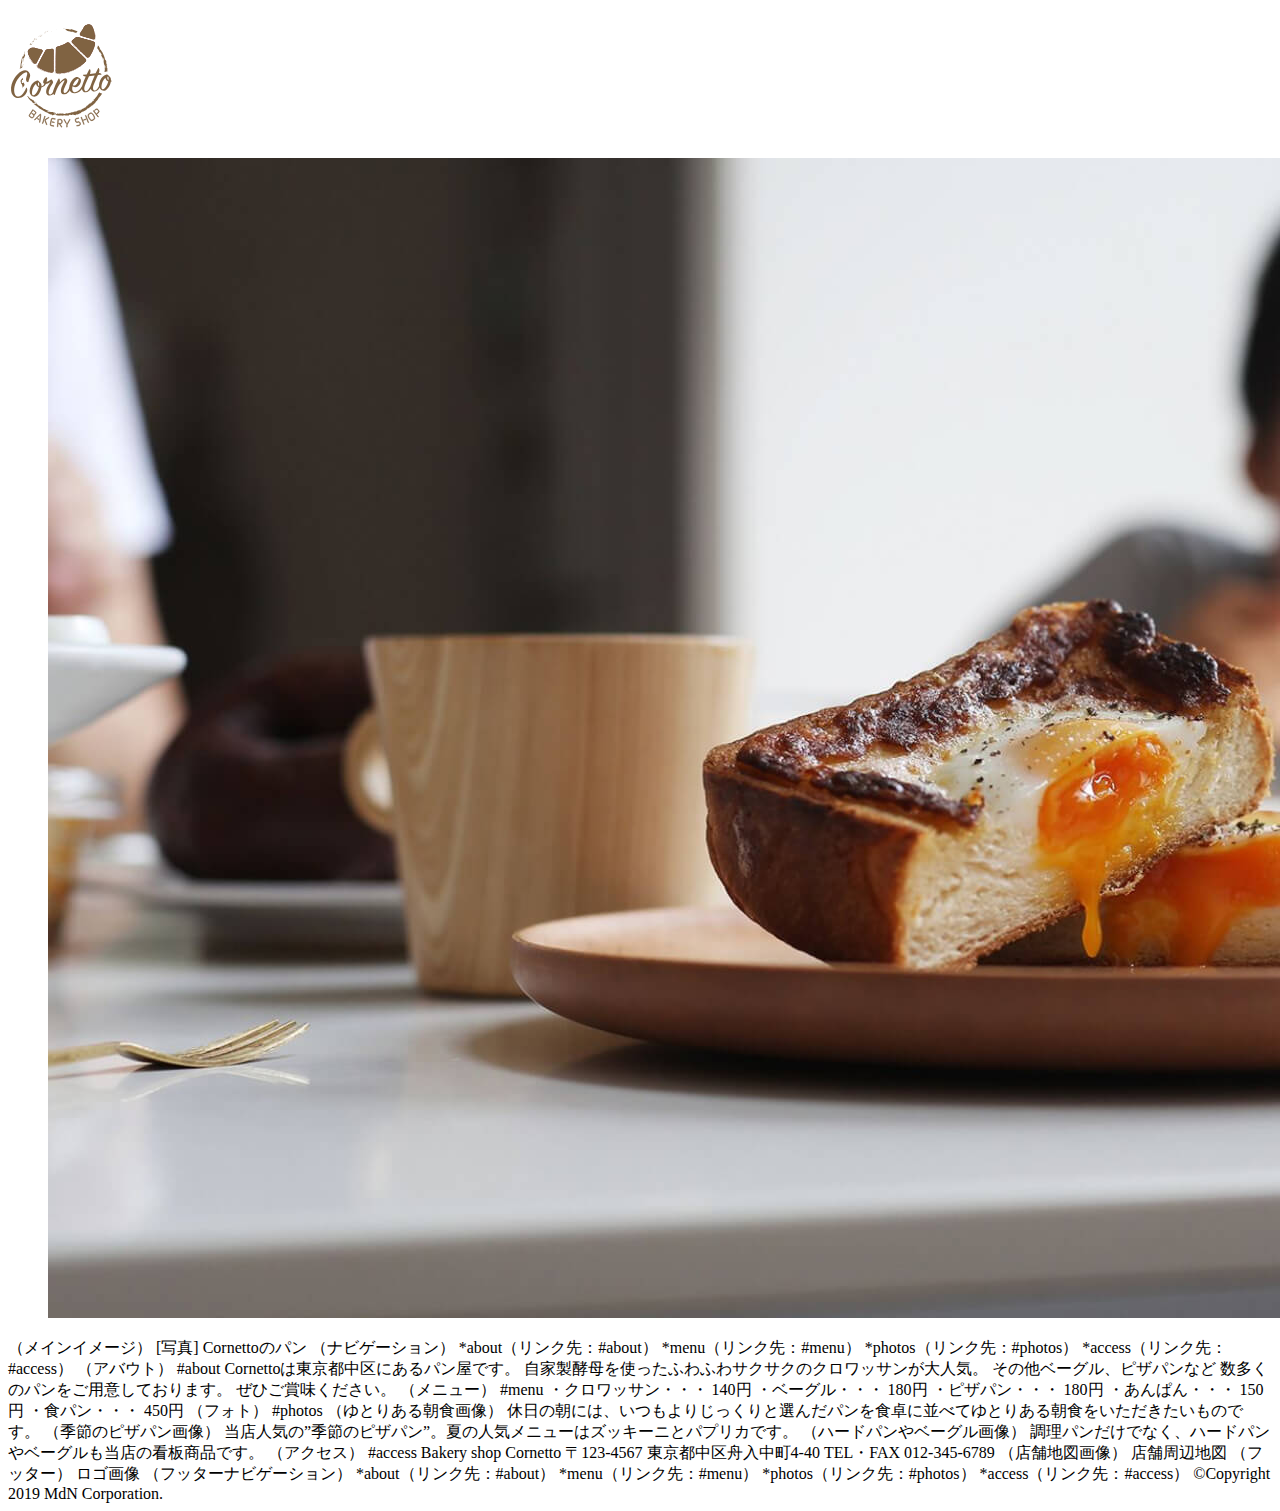
==== index.html @ 2f85af0b "a" ====
<!DOCTYPE html>
<html lang="en">
    <head>
        <meta charset="UTF-8">
        <meta http-equiv="X-UA-Compatible" content="IE=edge">
        <meta name="viewport" content="width=device-width, initial-scale=1.0">
        <title>Document</title>
        <meta name="keyword" content="焼きたて,パン,"/>
        <mata name="descriptoon" content="焼きたてパンCornettoのサイトです"/>
    </head>
    <body>
        <header>
            <h1>
            <img src="./img/logo.svg" alt="Cornetto">
            </h1>
        </header>
        <main>
            <figure>
                <img src ="./img/top.jpg" alt="Cornettoのパン">
            </figure>
        </main>
        <footer>
            
        </footer>


（メインイメージ）
[写真]
Cornettoのパン

（ナビゲーション）
*about（リンク先：#about）
*menu（リンク先：#menu）
*photos（リンク先：#photos）
*access（リンク先：#access）

（アバウト）
#about
Cornettoは東京都中区にあるパン屋です。
自家製酵母を使ったふわふわサクサクのクロワッサンが大人気。
その他ベーグル、ピザパンなど
数多くのパンをご用意しております。
ぜひご賞味ください。

（メニュー）
#menu
・クロワッサン・・・ 140円
・ベーグル・・・ 180円
・ピザパン・・・ 180円
・あんぱん・・・ 150円
・食パン・・・ 450円

（フォト）
#photos

（ゆとりある朝食画像）
休日の朝には、いつもよりじっくりと選んだパンを食卓に並べてゆとりある朝食をいただきたいものです。

（季節のピザパン画像）
当店人気の”季節のピザパン”。夏の人気メニューはズッキーニとパプリカです。

（ハードパンやベーグル画像）
調理パンだけでなく、ハードパンやベーグルも当店の看板商品です。

（アクセス）
#access
Bakery shop Cornetto
〒123-4567
東京都中区舟入中町4-40
TEL・FAX 012-345-6789

（店舗地図画像）
店舗周辺地図

（フッター）
ロゴ画像

（フッターナビゲーション）
*about（リンク先：#about）
*menu（リンク先：#menu）
*photos（リンク先：#photos）
*access（リンク先：#access）

&copy;Copyright 2019 MdN Corporation.
    </body>
</html>
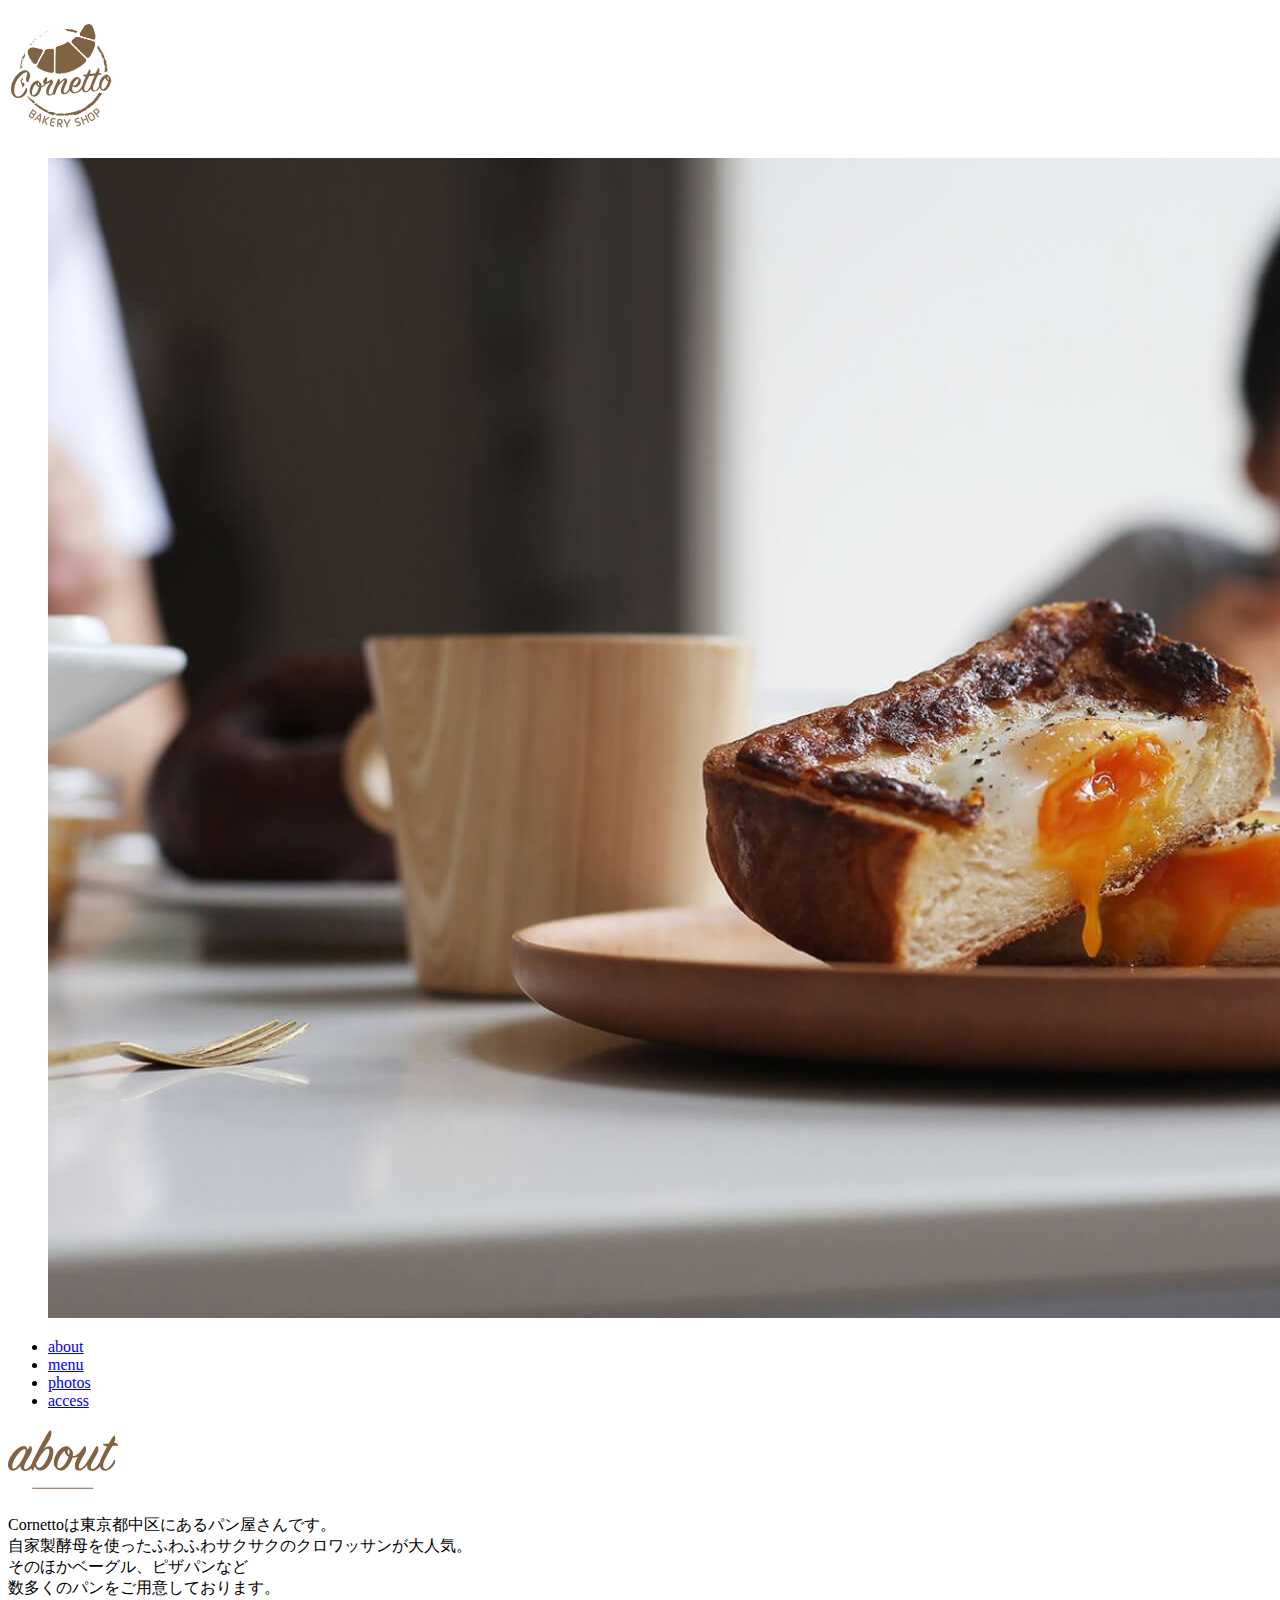
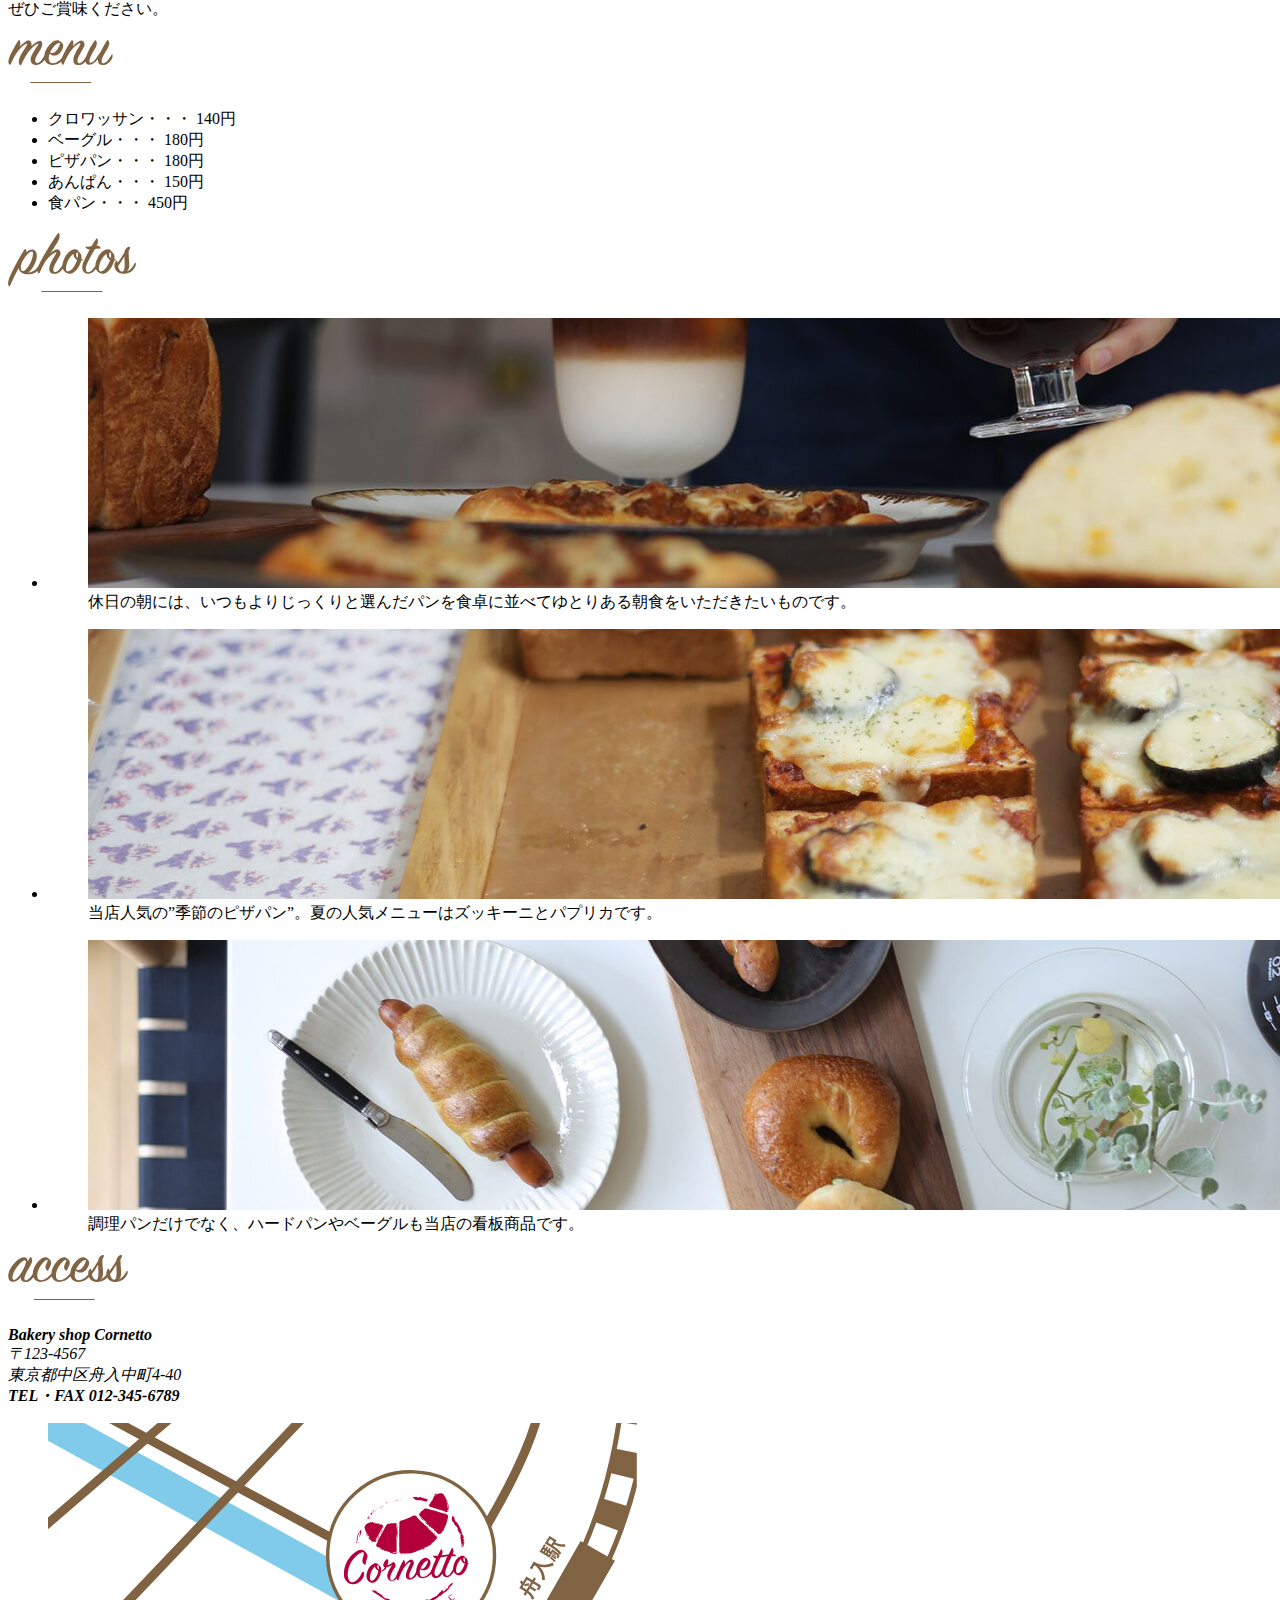
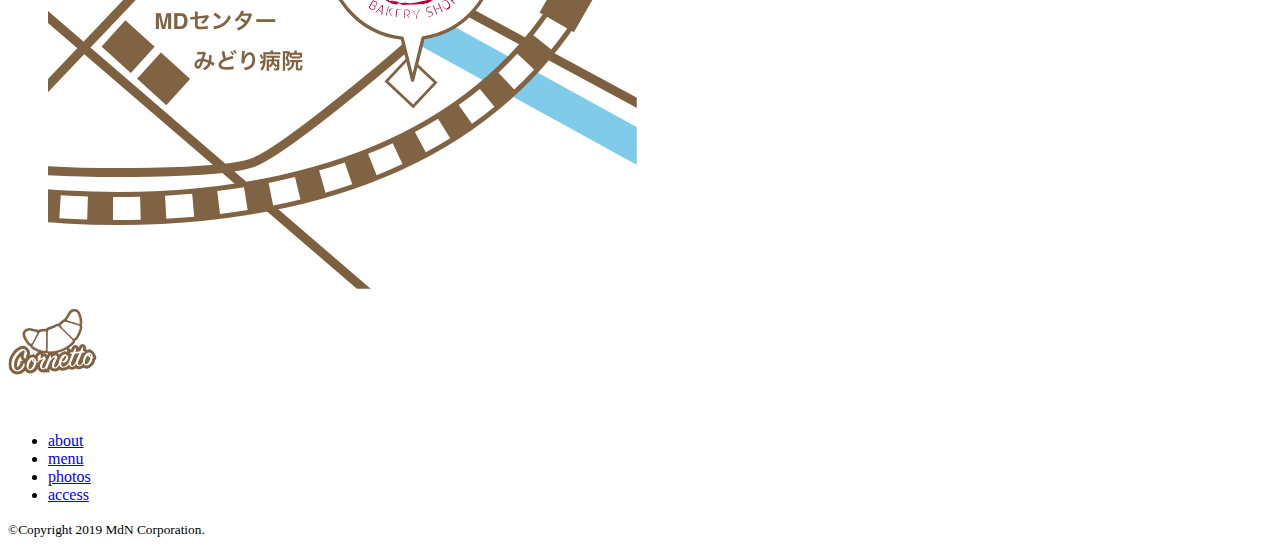
==== commit 09597bc1: "Update index.html" ====
--- a/index.html
+++ b/index.html
@@ -7,80 +7,107 @@
         <title>Document</title>
         <meta name="keyword" content="焼きたて,パン,"/>
         <mata name="descriptoon" content="焼きたてパンCornettoのサイトです"/>
+        <link rel="stylesheet" href="css/style.css">
+        <link rel="stylesheet" href="css/normalize.css">
     </head>
     <body>
-        <header>
-            <h1>
+        <header class="header">
+            <h1 class="logo">
             <img src="./img/logo.svg" alt="Cornetto">
             </h1>
         </header>
-        <main>
-            <figure>
+        <main class="main">
+            <figure class="top">
                 <img src ="./img/top.jpg" alt="Cornettoのパン">
             </figure>
+            <nav class="nav">
+                <ul class="nav-list">
+                    <li><a href="#about">about</a></li>
+                    <li><a href="#menu">menu</a></li>
+                    <li><a href="#photos">photos</a></li>
+                    <li><a href="#access">access</a></li>
+                </ul>
+            </nav>
+            <section class="section about" id="about">
+                <h2 class="heading">
+                    <img src="img/ttl_about.svg" alt="about">
+                </h2>
+                <p>Cornettoは東京都中区にあるパン屋さんです。<br>
+                    自家製酵母を使ったふわふわサクサクのクロワッサンが大人気。<br>
+                    そのほかベーグル、ピザパンなど<br>
+                    数多くのパンをご用意しております。<br>
+                    ぜひご賞味ください。
+                </p>
+            </section>
+            <section class="section menu" id="menu">
+                <h2 class="heading">
+                    <img src="img/ttl_menu.svg" alt="menu">
+                </h2>
+                <ul>
+                    <li>クロワッサン・・・ 140円</li>
+                    <li>ベーグル・・・ 180円</li>
+                    <li>ピザパン・・・ 180円</li>
+                    <li>あんぱん・・・ 150円</li>
+                    <li>食パン・・・ 450円</li>
+                </ul>
+            </section>
+            <section class="section photos" id="photos">
+                <h2 class="heading">
+                    <img src="img/ttl_photos.svg" alt="photos">
+                </h2>
+                <ul>
+                    <li>
+                        <figure>
+                            <img src="img/photos_01.jpg" alt="ゆとりある朝食">
+                            <figcaption>休日の朝には、いつもよりじっくりと選んだパンを食卓に並べてゆとりある朝食をいただきたいものです。</figcaption>
+                        </figure>
+                    </li>
+                    <li>
+                        <figure>
+                            <img src="img/photos_02.jpg" alt="季節のピザパン">
+                            <figcaption>当店人気の”季節のピザパン”。夏の人気メニューはズッキーニとパプリカです。</figcaption>
+                        </figure>
+                    </li>
+                    <li>
+                        <figure>
+                            <img src="img/photos_03.jpg" alt="ハードパンやベーグル">
+                            <figcaption>調理パンだけでなく、ハードパンやベーグルも当店の看板商品です。</figcaption>
+                        </figure>
+                    </li>
+                </ul>
+            </section>
+            <section class="section access" id="access">
+                <h2 class="access">
+                    <img src="img/ttl_access.svg" alt="access">
+                </h2>
+                <div>
+                    <address>
+                        <strong>Bakery shop Cornetto</strong><br>
+                        〒123-4567<br>
+                        東京都中区舟入中町4-40<br>
+                        <strong>TEL・FAX 012-345-6789</strong>
+                    </address>
+                    <figure>
+                        <img src="img/map.png" alt="店舗周辺地図">
+                    </figure>
+                </div>
+            </section>
         </main>
         <footer>
-            
+            <div>
+                <p><img src="img/logo_w.svg" alt="Cornetto"></p>
+                <div>
+                    <nav>
+                        <ul>
+                            <li><a href="#about">about</a></li>
+                            <li><a href="#menu">menu</a></li>
+                            <li><a href="#photos">photos</a></li>
+                            <li><a href="#access">access</a></li>
+                        </ul>
+                    </nav>
+                    <p><small>&copy;Copyright 2019 MdN Corporation.</small></p>
+                </div>
+            </div>
         </footer>
-
-
-（メインイメージ）
-[写真]
-Cornettoのパン
-
-（ナビゲーション）
-*about（リンク先：#about）
-*menu（リンク先：#menu）
-*photos（リンク先：#photos）
-*access（リンク先：#access）
-
-（アバウト）
-#about
-Cornettoは東京都中区にあるパン屋です。
-自家製酵母を使ったふわふわサクサクのクロワッサンが大人気。
-その他ベーグル、ピザパンなど
-数多くのパンをご用意しております。
-ぜひご賞味ください。
-
-（メニュー）
-#menu
-・クロワッサン・・・ 140円
-・ベーグル・・・ 180円
-・ピザパン・・・ 180円
-・あんぱん・・・ 150円
-・食パン・・・ 450円
-
-（フォト）
-#photos
-
-（ゆとりある朝食画像）
-休日の朝には、いつもよりじっくりと選んだパンを食卓に並べてゆとりある朝食をいただきたいものです。
-
-（季節のピザパン画像）
-当店人気の”季節のピザパン”。夏の人気メニューはズッキーニとパプリカです。
-
-（ハードパンやベーグル画像）
-調理パンだけでなく、ハードパンやベーグルも当店の看板商品です。
-
-（アクセス）
-#access
-Bakery shop Cornetto
-〒123-4567
-東京都中区舟入中町4-40
-TEL・FAX 012-345-6789
-
-（店舗地図画像）
-店舗周辺地図
-
-（フッター）
-ロゴ画像
-
-（フッターナビゲーション）
-*about（リンク先：#about）
-*menu（リンク先：#menu）
-*photos（リンク先：#photos）
-*access（リンク先：#access）
-
-&copy;Copyright 2019 MdN Corporation.
     </body>
 </html>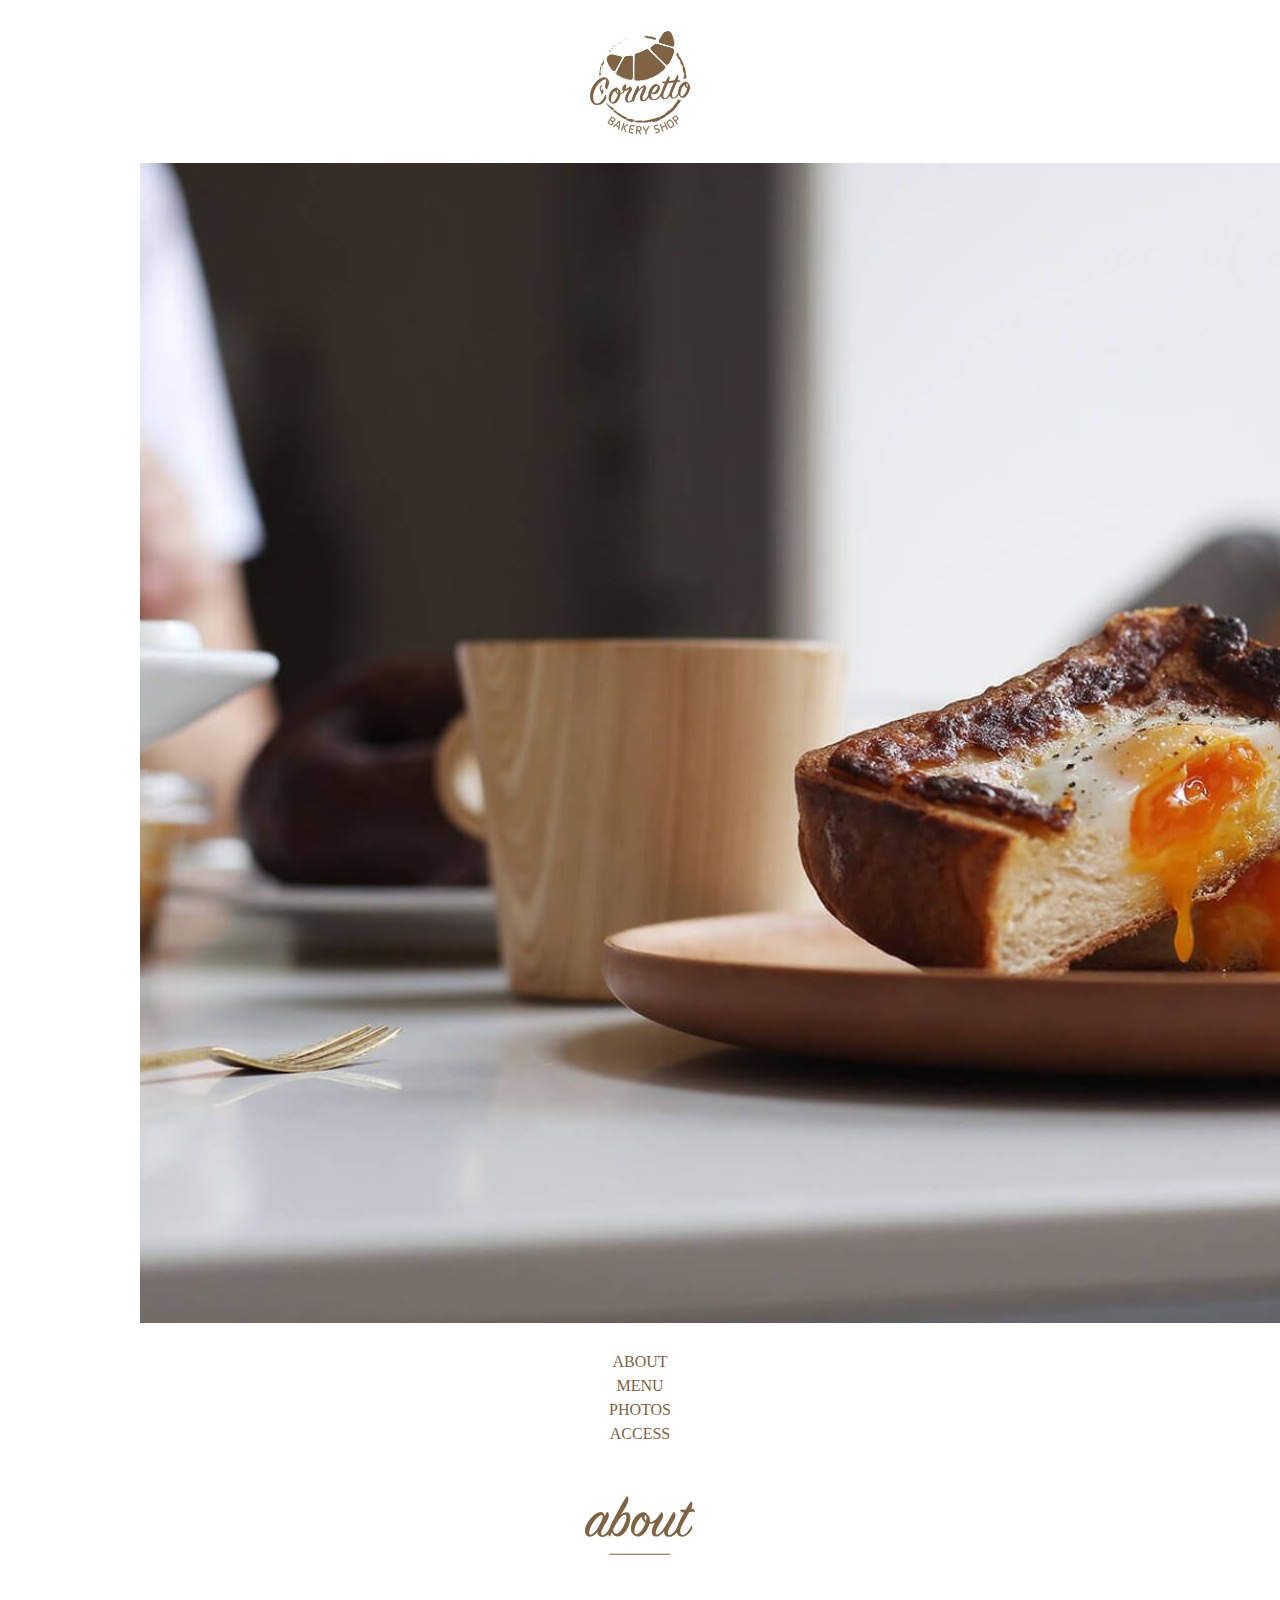
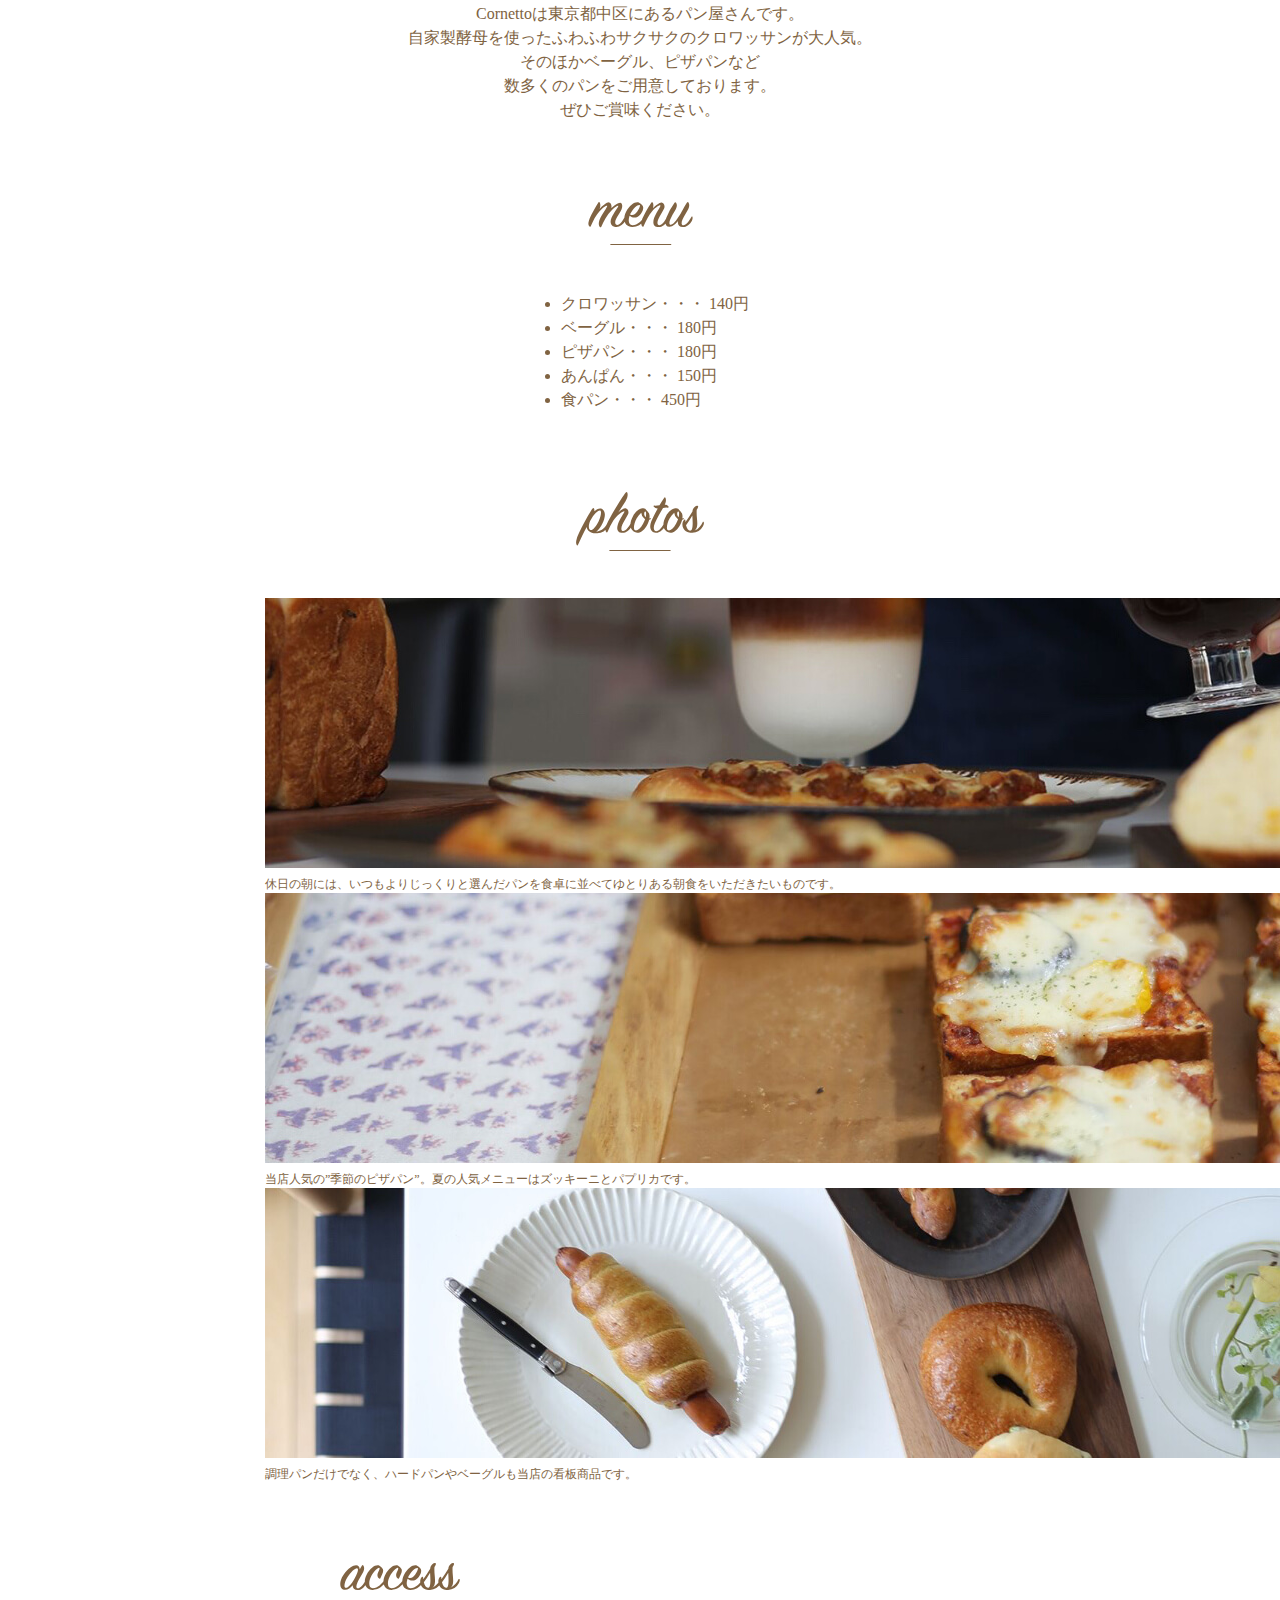
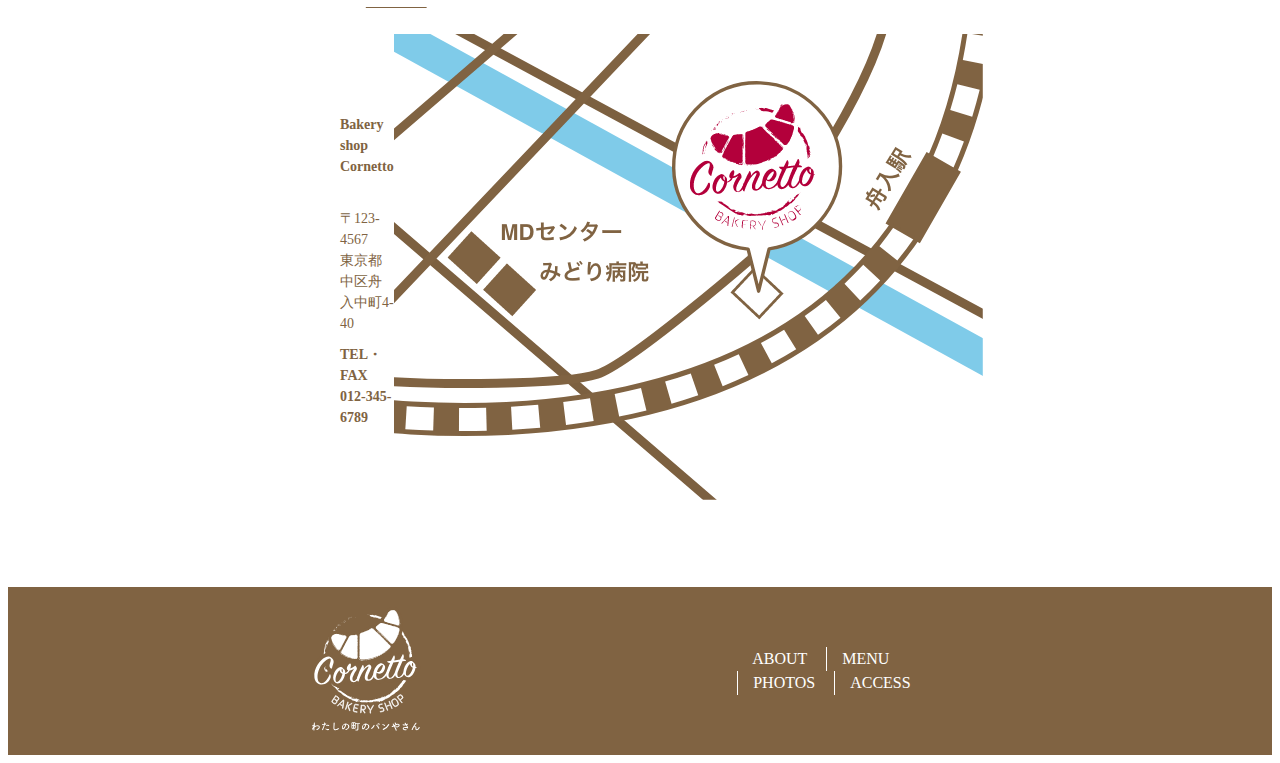
==== commit fafb306d: "Update index.html" ====
--- a/index.html
+++ b/index.html
@@ -1,5 +1,5 @@
 <!DOCTYPE html>
-<html lang="en">
+<html lang="ja">
     <head>
         <meta charset="UTF-8">
         <meta http-equiv="X-UA-Compatible" content="IE=edge">
@@ -43,7 +43,7 @@
                 <h2 class="heading">
                     <img src="img/ttl_menu.svg" alt="menu">
                 </h2>
-                <ul>
+                <ul class="menu-list">
                     <li>クロワッサン・・・ 140円</li>
                     <li>ベーグル・・・ 180円</li>
                     <li>ピザパン・・・ 180円</li>
@@ -55,7 +55,7 @@
                 <h2 class="heading">
                     <img src="img/ttl_photos.svg" alt="photos">
                 </h2>
-                <ul>
+                <ul class="photos-list">
                     <li>
                         <figure>
                             <img src="img/photos_01.jpg" alt="ゆとりある朝食">
@@ -80,25 +80,25 @@
                 <h2 class="access">
                     <img src="img/ttl_access.svg" alt="access">
                 </h2>
-                <div>
-                    <address>
+                <div class="access-row">
+                    <address class="access-address">
                         <strong>Bakery shop Cornetto</strong><br>
                         〒123-4567<br>
                         東京都中区舟入中町4-40<br>
                         <strong>TEL・FAX 012-345-6789</strong>
                     </address>
-                    <figure>
+                    <figure class="access-map">
                         <img src="img/map.png" alt="店舗周辺地図">
                     </figure>
                 </div>
             </section>
         </main>
-        <footer>
-            <div>
-                <p><img src="img/logo_w.svg" alt="Cornetto"></p>
-                <div>
-                    <nav>
-                        <ul>
+        <footer class="footer">
+            <div class="footer-container">
+                <p class="footer-container"><img src="img/logo_w.svg" alt="Cornetto"></p>
+                <div class="footer-body">
+                    <nav class="footer-body">
+                        <ul class="footer-nav-list">
                             <li><a href="#about">about</a></li>
                             <li><a href="#menu">menu</a></li>
                             <li><a href="#photos">photos</a></li>
--- a/css/style.css
+++ b/css/style.css
@@ -0,0 +1,70 @@
+@charset "utf-8";
+⋆{
+    box-sizing:border-box;
+}
+
+body{
+    font-size: 16px;
+    line-height:1.5;
+    font-family: -apple-system, system-ui, -apple-system, BlinkMacSystemFont, 'Segoe UI', Roboto, Oxygen, Ubuntu, Cantarell, 'Open Sans', 'Helvetica Neue', sans-serif "ヒラギノ角ゴ ProN W3","Hiragino Kaku Gohic ProN", Arial, "メイリオ", Meiryo, sans-serif;
+    color: #806342;
+    background-color: #fff;
+}
+
+
+
+
+h1, h2 {
+    margin-top: 0;
+    margin-bottom: 30;
+    line-height: 1.2;
+}
+
+a{
+    color: #806342;
+    text-decoration: none;
+}
+
+a:hover{
+    text-decoration: underline;
+}
+
+p{
+    margin-top: 0;
+    margin-bottom: 1em;
+}
+
+ul{
+    margin: 0;
+    padding: 0;
+    list-style: none;
+}
+
+figure{
+    margin: 0;
+}
+
+img{
+    max-width: 100;
+    height: auto;
+}
+
+address{
+    font-style: normal;
+}
+
+.photos{
+    width: 750px;
+}
+.photos-list li{
+    margin-bottom: 30;
+}
+.photos figcaption{
+    font-size: 12px;
+}
+
+
+
+
+
+
